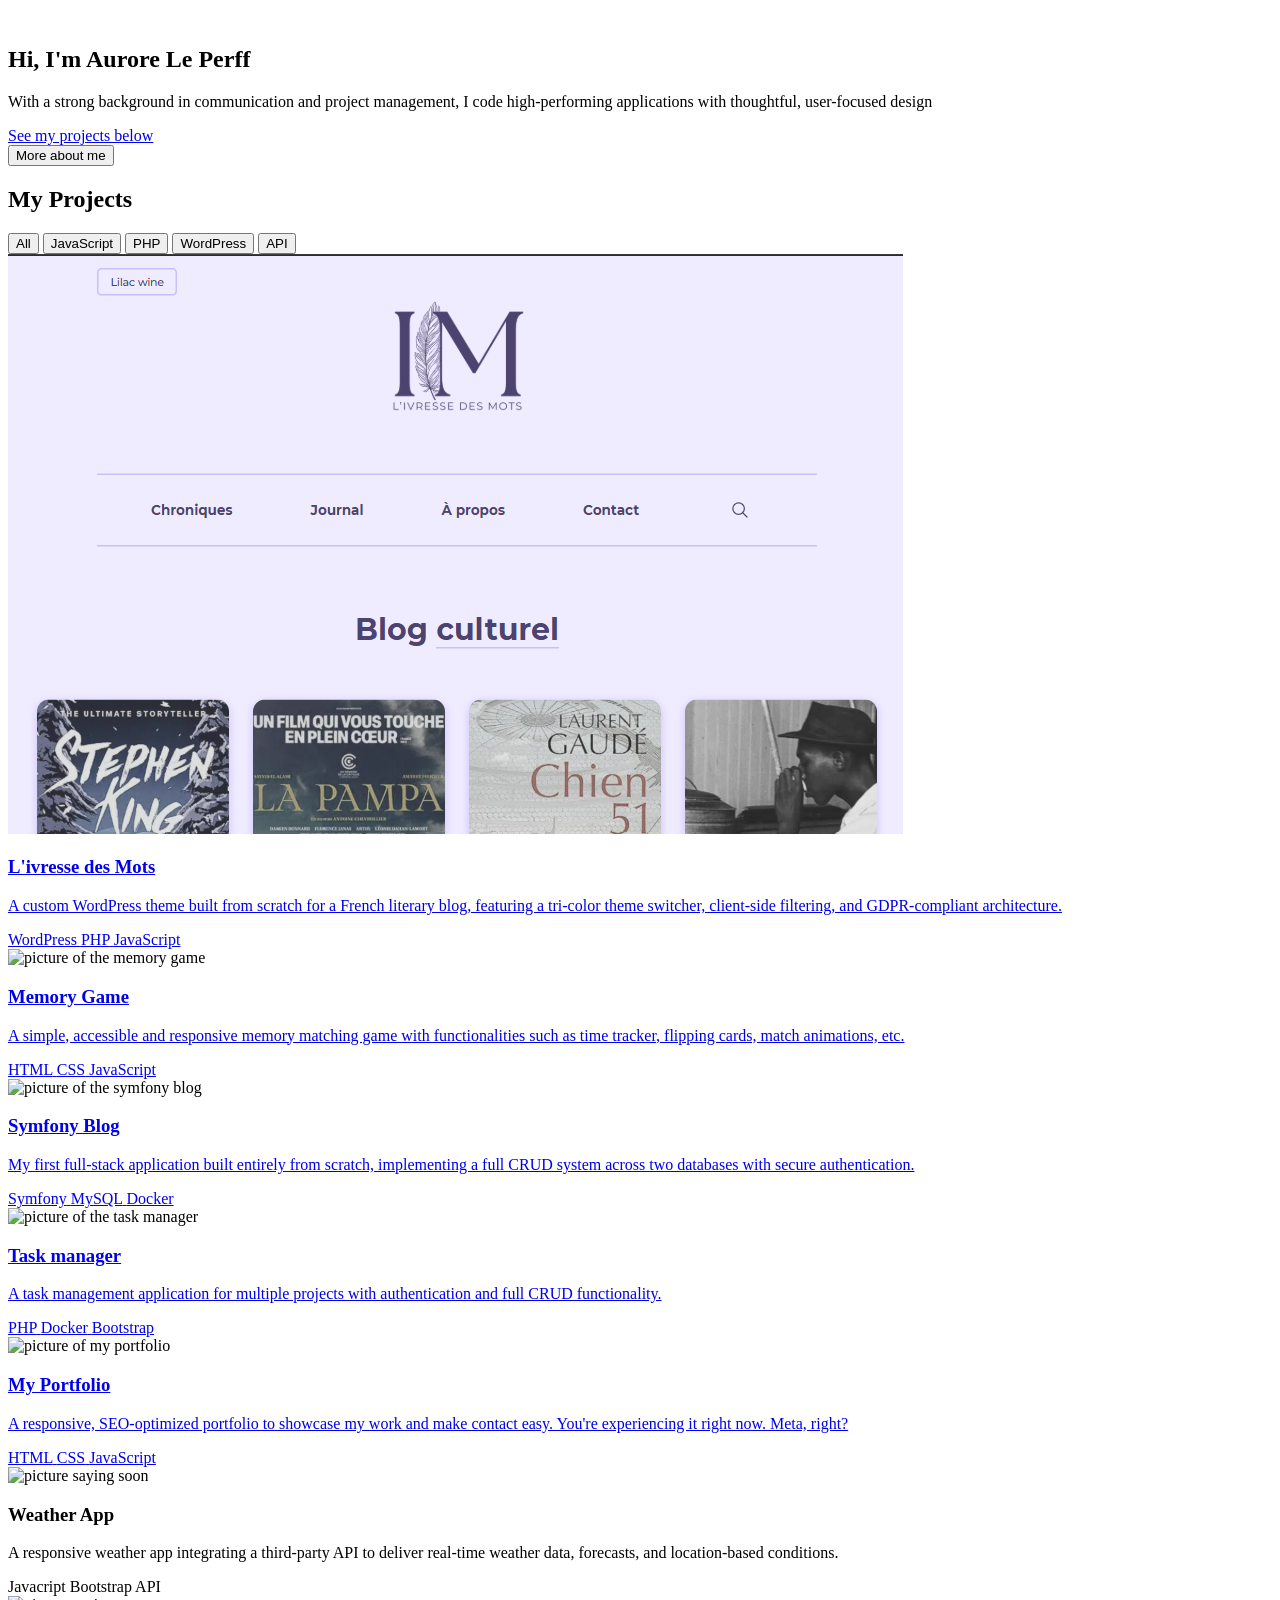
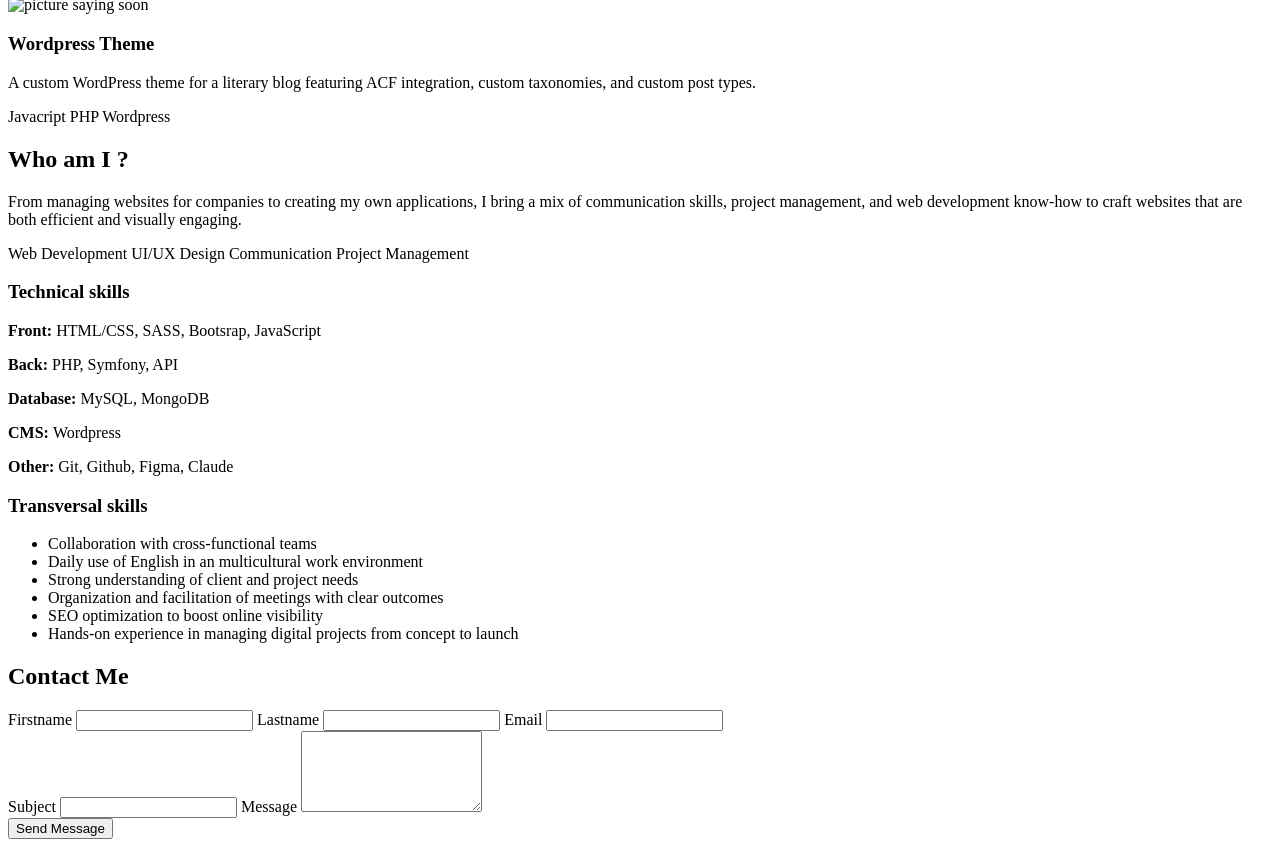
==== index.html @ a6170eb9 "ADDED: new project - Worpress Theme" ====
<!DOCTYPE html>
<html lang="en">
<head>
    <meta charset="UTF-8">
    <meta name="viewport" content="width=device-width, initial-scale=1.0">
    <title>Aurore Le Perff | Web Developer Portfolio</title>
    <meta name="description" content="Discover how Aurore Le Perff brings modern, high-performance websites to life through elegant web development.">
    <meta property="og:title" content="Aurore Le Perff - Web Developer Portfolio">
    <meta property="og:description" content="Web Developer based in Compiègne and Paris. Explore my projects and get in touch.">
    <meta property="og:image" content="https://aurorelp.github.io/assets/img/preview_1200x630.png">
    <meta property="og:url" content="https://aurorelp.github.io/">
    <meta property="og:type" content="website">
    <meta property="og:locale" content="fr_FR">
    <meta name="theme-color" content="#2B4743">

    
      <!-- Sécurité : Politique de contenu -->
    <meta http-equiv="Content-Security-Policy"
      content="
        script-src 'self' https://www.google.com https://www.gstatic.com https://cdn.emailjs.com https://unpkg.com 'unsafe-inline';
        style-src 'self' 'unsafe-inline' https://fonts.googleapis.com;
        font-src https://fonts.gstatic.com;
        img-src 'self' data: https:;
        frame-src https://www.google.com https://www.gstatic.com;
      ">


    <!-- Empêcher le MIME-type sniffing -->
    <meta http-equiv="X-Content-Type-Options" content="nosniff">

    <!-- Désactiver le DNS prefetching -->
    <meta http-equiv="x-dns-prefetch-control" content="off">

    <meta name="twitter:card" content="summary_large_image">
    <meta name="twitter:title" content="Aurore Le Perff - Web Developer">
    <meta name="twitter:description" content="Web Developer Portfolio">
    <meta name="twitter:image" content="https://aurorelp.github.io/assets/img/preview_1200x630.webp">

    <link rel="canonical" href="https://aurorelp.github.io/">
    <link rel="icon" href="../assets/img/logo-AL-white.png">

    <link rel="stylesheet" href="./assets/css/main.css">
    <link rel="preconnect" href="https://fonts.googleapis.com">
    <link rel="preconnect" href="https://fonts.gstatic.com" crossorigin>
    <link href="https://fonts.googleapis.com/css2?family=Ubuntu:ital,wght@0,300;0,400;0,500;0,700;1,300;1,400;1,500;1,700&display=swap" rel="stylesheet">

</head>
<body>
    <!-- HEADER PLACEHOLDER -->
    <div id="header-placeholder"></div>

    <main>
        <section id="hero" class="hero">
            <div class="container">
                <div class="hero__content">
                    <img src="./assets/img/accolades.webp" alt="" class="hero__image" loading="lazy">
                    <div class="hero-introduction">
                        <h1>Hi, I'm Aurore Le Perff</h1>
                        <p>With a strong background in communication and project management, I code high-performing applications with thoughtful, user-focused design</p>
                        <div class="hero-links">
                            <div>
                                <a href="#projects" class="work-link">See my projects below</a>
                            </div>
                            <div>
                                <a href="#about">
                                    <button class="btn">More about me</button>
                                </a>
                            </div>
                            
                        </div>
                    </div>
                    
                </div>
            </div>
        </section>
        <section id="projects" class="projects">
            <h2>My Projects</h2>
            <!-- Filter Buttons -->
            <div class="filter-buttons">
                <button class="filter-btn active" data-filter="all">All</button>
                <button class="filter-btn" data-filter="javascript">JavaScript</button>
                <button class="filter-btn" data-filter="php">PHP</button>
                <button class="filter-btn" data-filter="wordpress">WordPress</button>
                <button class="filter-btn" data-filter="api">API</button>
            </div>
            <!-- Projects grid -->
                <div class="projects__grid">
                    <div class="project-card" data-tags="wordpress,php,javascript,mysql">
                    <img src="./assets/img/wordpressTheme/livressedesmots-accueil.png" alt="screenshot of L'Ivresse des Mots literary blog" loading="lazy">
                    <a href="./projects/wordpress-theme.html">
                        <div class="card-content">
                            <h3>L'ivresse des Mots</h3>
                            <p>A custom WordPress theme built from scratch for a French literary blog, featuring a tri-color theme switcher, client-side filtering, and GDPR-compliant architecture.</p>
                            <div class="tags">
                                <span>WordPress</span>
                                <span>PHP</span>
                                <span>JavaScript</span>
                            </div>
                        </div>
                    </a>
                </div>
                <div class="project-card" data-tags="html,css,javascript">
                        <img src="./assets/img//memorygame/memorygame_playing.png" alt="picture of the memory game" loading="lazy">
                        <a href="./projects/memorygame.html">
                            <div class="card-content">
                                <h3>Memory Game</h3>
                                <p>A simple, accessible and responsive memory matching game with functionalities such as time tracker, flipping cards, match animations, etc.</p>
                                <div class="tags">
                                    <span>HTML</span>
                                    <span>CSS</span>
                                    <span>JavaScript</span>
                                </div>
                            </div>
                        </a>
                        
                </div>
                <div class="project-card" data-tags="symfony,mysql,docker,php">
                        <img src="./assets/img/symfonyBlog/codebyaurore_dashboard.png" alt="picture of the symfony blog" loading="lazy">
                        <a href="./projects/symfony-blog.html">
                            <div class="card-content">
                                <h3> Symfony Blog</h3>
                                <p>My first full-stack application built entirely from scratch, implementing a full CRUD system across two databases with secure authentication.</p>
                                <div class="tags">
                                    <span>Symfony</span>
                                    <span>MySQL</span>
                                    <span>Docker</span>
                                </div>
                            </div>
                        </a>
                </div>
                <div class="project-card" data-tags="php,docker,bootstrap">
                        <img src="./assets/img/taskmanager/checkit_homepage.png" alt="picture of the task manager" loading="lazy">
                        <a href="./projects/taskmanager.html"> 
                            <div class="card-content">
                                <h3>Task manager</h3>
                                <p>A task management application for multiple projects with authentication and full CRUD functionality.</p>
                                <div class="tags">
                                    <span>PHP</span>
                                    <span>Docker</span>
                                    <span>Bootstrap</span>
                                </div>
                            </div>
                        </a>
                </div>
                <div class="project-card" data-tags="html,css,javascript">
                        <img src="./assets/img/portfolio/portfoliohero.png" alt="picture of my portfolio" loading="lazy">
                        <a href="./projects/my-portfolio.html">
                            <div class="card-content">
                                <h3>My Portfolio</h3>
                                <p>A responsive, SEO-optimized portfolio to showcase my work and make contact easy. You're experiencing it right now. Meta, right? </p>
                                <div class="tags">
                                    <span>HTML</span>
                                    <span>CSS</span>
                                    <span>JavaScript</span>
                                </div>
                            </div>
                        </a>
                </div>
                <div class="project-card" data-tags="javascript,bootstrap,api">
                        <img src="./assets/img/SOON.webp" alt="picture saying soon" loading="lazy">
                        <div class="card-content">
                            <h3>Weather App</h3>
                            <p>A responsive weather app integrating a third-party API to deliver real-time weather data, forecasts, and location-based conditions.</p>
                            <div class="tags">
                                <span>Javacript</span>
                                <span>Bootstrap</span>
                                <span>API</span>
                            </div>
                        </div>
                </div>
                <div class="project-card" data-tags="javascript,php,wordpress">
                        <img src="./assets/img/SOON.webp" alt="picture saying soon" loading="lazy">
                        <div class="card-content">
                            <h3>Wordpress Theme</h3>
                            <p>A custom WordPress theme for a literary blog featuring ACF integration, custom taxonomies, and custom post types.</p>
                            <div class="tags">
                                <span>Javacript</span>
                                <span>PHP</span>
                                <span>Wordpress</span>
                            </div>
                        </div>
                </div>
            </div>
        </section>
        <section id="about" class="about">
            <h2>Who am I ?</h2>
            <div class="container about-container">
            <!-- INTRO -->
            <div class="about-intro">
                <p>From managing websites for companies to creating my own applications, I bring a mix of communication skills, project management, and web development know-how to craft websites that are both efficient and visually engaging.</p>
            </div>

            <!-- SKILLS -->
            <div class="about-skills">
                <span>Web Development</span>
                <span>UI/UX Design</span>
                <span>Communication</span>
                <span>Project Management</span>
            </div>

            <!-- TIMELINE -->
            <div class="about-competences">
                <div class="technical">
                    <h3>Technical skills</h3>
                    <p><strong>Front: </strong>HTML/CSS, SASS, Bootsrap, JavaScript</p>
                    <p><strong>Back: </strong>PHP, Symfony, API</p>
                    <p><strong>Database: </strong>MySQL, MongoDB</p>
                    <p><strong>CMS: </strong>Wordpress</p>
                    <p><strong>Other: </strong>Git, Github, Figma, Claude</p>
                </div>
                <div class="transversal">
                    <h3>Transversal skills</h3>
                    <ul>
                        <li>Collaboration with cross-functional teams</li>
                        <li>Daily use of English in an multicultural work environment</li>
                        <li>Strong understanding of client and project needs</li>
                        <li>Organization and facilitation of meetings with clear outcomes</li>
                        <li>SEO optimization to boost online visibility</li>
                        <li>Hands-on experience in managing digital projects from concept to launch</li>
                    </ul>
                </div>
            </div>
        </div>
        </section>
        <section id="contact" class="contact">
            <h2>Contact Me</h2>
            <div class="contact-container">
                <form action="#contact" method="post" class="contact-form" id="contact-form">
                    <div class="container-left">
                        <!-- 🪤 Champ honeypot caché (ne pas renommer en "honeypot") -->
                        <input type="text" id="website_url" name="website_url" autocomplete="off" tabindex="-1" aria-hidden="true" style="position:absolute;left:-9999px;width:1px;height:1px;">
                        <!-- ⏱️ Champ pour enregistrer le moment du chargement -->
                        <input type="hidden" id="form_start" name="form_start">

                        <label for="firstname">Firstname</label>
                        <input type="text" id="firstname" name="firstname" required>

                        <label for="lastname">Lastname</label>
                        <input type="text" id="lastname" name="lastname" required>

                        <label for="email">Email</label>
                        <input type="email" id="email" name="email" required>
                    </div>
                    <div class="container-right">
                        <label for="subject">Subject</label>
                        <input type="text" id="subject" name="subject" required>

                        <label for="message">Message</label>
                        <textarea id="message" name="message" rows="5" required></textarea>
                    </div>

                    <div class="g-recaptcha" data-sitekey="6LcdfgQsAAAAAHkgdmw9Fck-X_LQcbcW0Wey7194"></div>

                    <button type="submit" class="btn">Send Message</button>
                    <!-- Message utilisateur -->
                    <p id="form-message" class="hidden"></p>
                    
                </form>
            </div>
        </section>   
    </main>
    <!-- FOOTER PLACEHOLDER -->
    <div id="footer-placeholder"></div>

    <script src="./assets/js/layout.js"></script>
    <script src="./assets/js/section-indicator.js"></script>
    <script src="./assets/js/filter-projects.js"></script>
    <script src="./assets/js/contact-form.js"></script>
    <script src="https://www.google.com/recaptcha/api.js" async defer></script>
    <script type="module" src="https://unpkg.com/ionicons@7.1.0/dist/ionicons/ionicons.esm.js"></script>
    <script nomodule src="https://unpkg.com/ionicons@7.1.0/dist/ionicons/ionicons.js"></script>
    <script src="https://cdn.emailjs.com/sdk/4.0.0/email.min.js"></script>
    <script type="text/javascript">
    (function() {
        emailjs.init("fWfJhLGgGoxllEzfA");
    })();
    </script>
</body>
</html>
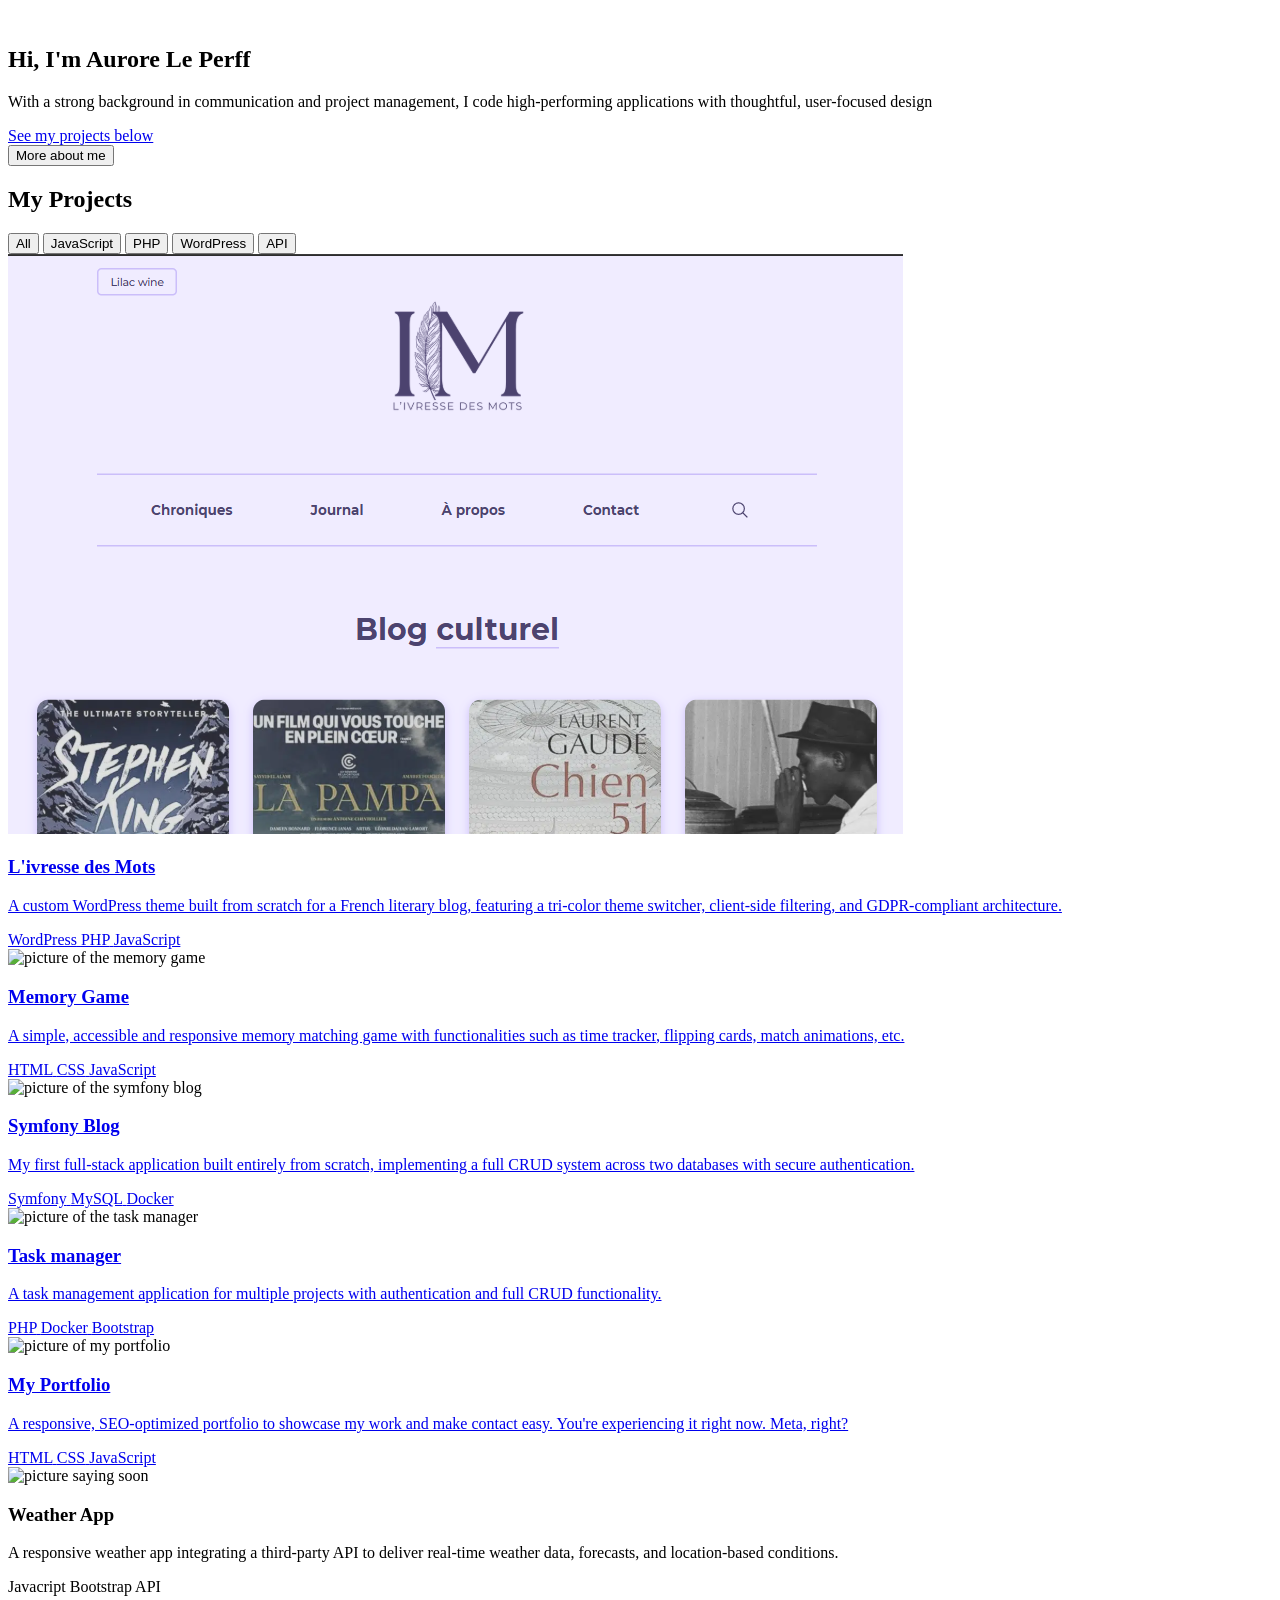
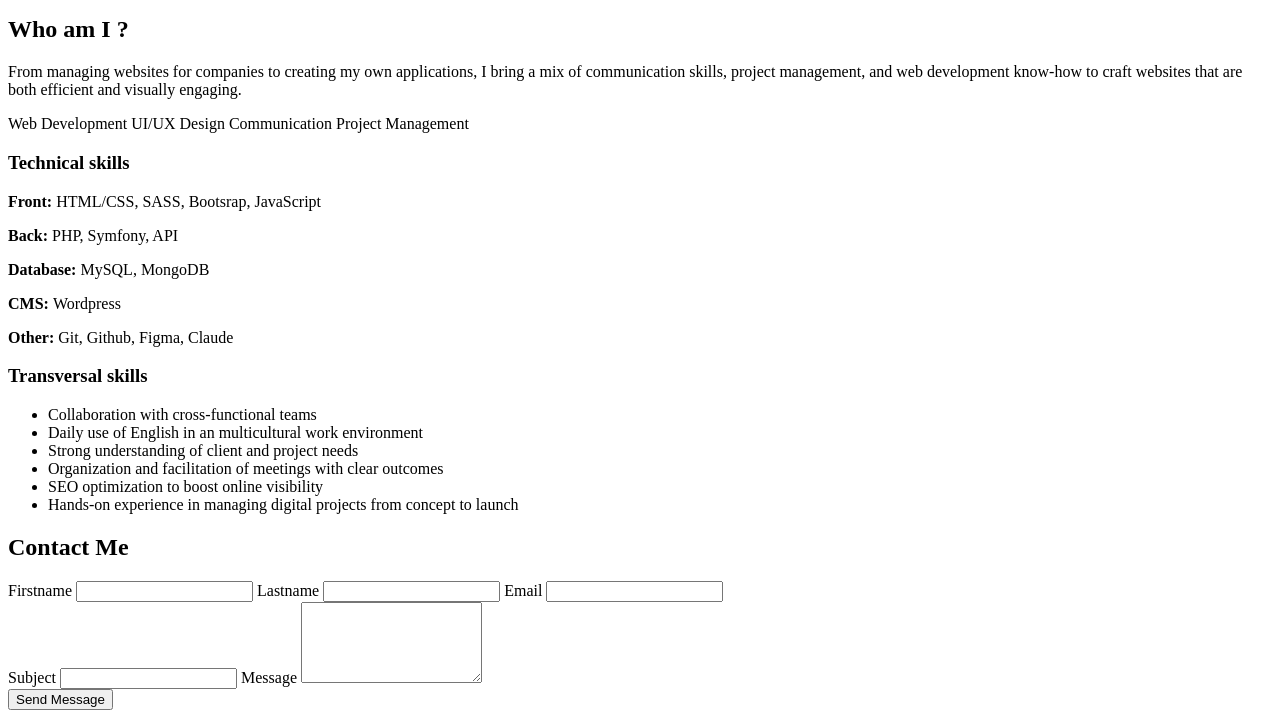
==== commit eb378606: "FIX: removed a section" ====
--- a/index.html
+++ b/index.html
@@ -165,18 +165,6 @@
                                 <span>Javacript</span>
                                 <span>Bootstrap</span>
                                 <span>API</span>
-                            </div>
-                        </div>
-                </div>
-                <div class="project-card" data-tags="javascript,php,wordpress">
-                        <img src="./assets/img/SOON.webp" alt="picture saying soon" loading="lazy">
-                        <div class="card-content">
-                            <h3>Wordpress Theme</h3>
-                            <p>A custom WordPress theme for a literary blog featuring ACF integration, custom taxonomies, and custom post types.</p>
-                            <div class="tags">
-                                <span>Javacript</span>
-                                <span>PHP</span>
-                                <span>Wordpress</span>
                             </div>
                         </div>
                 </div>
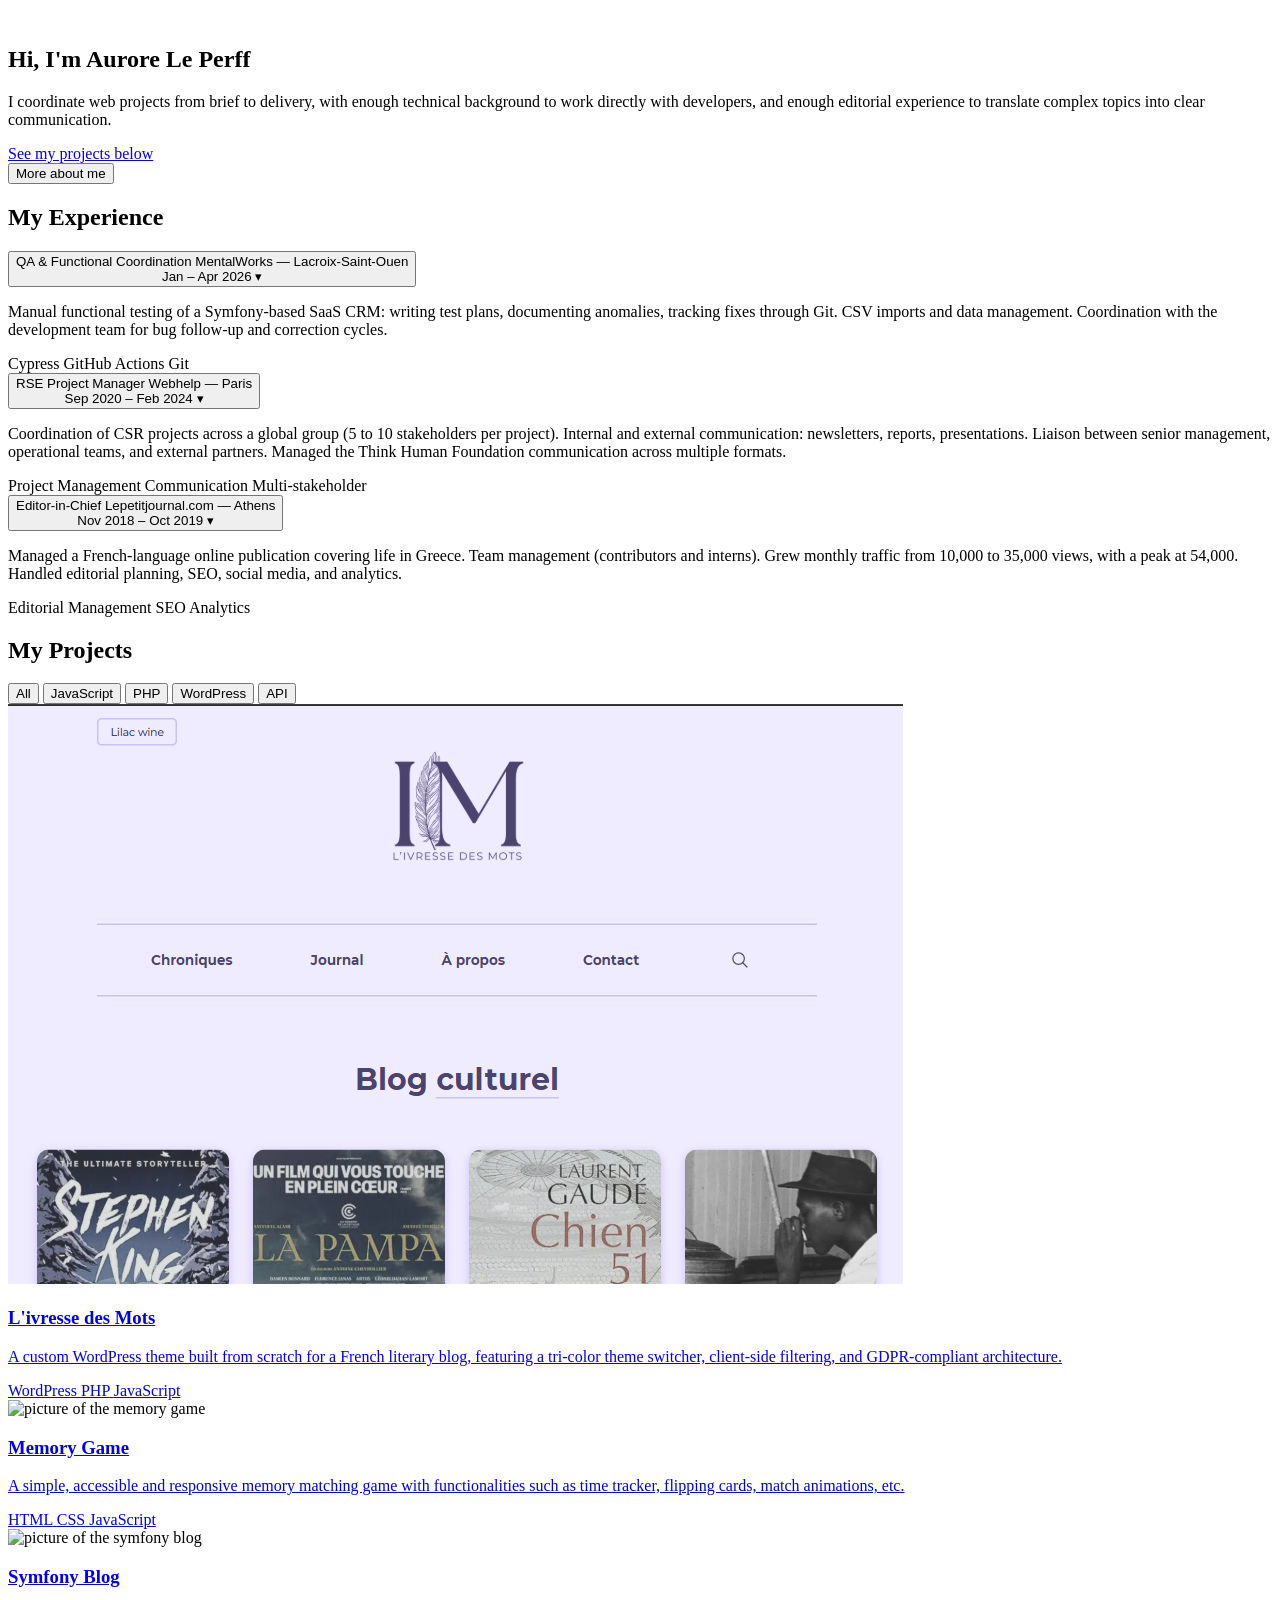
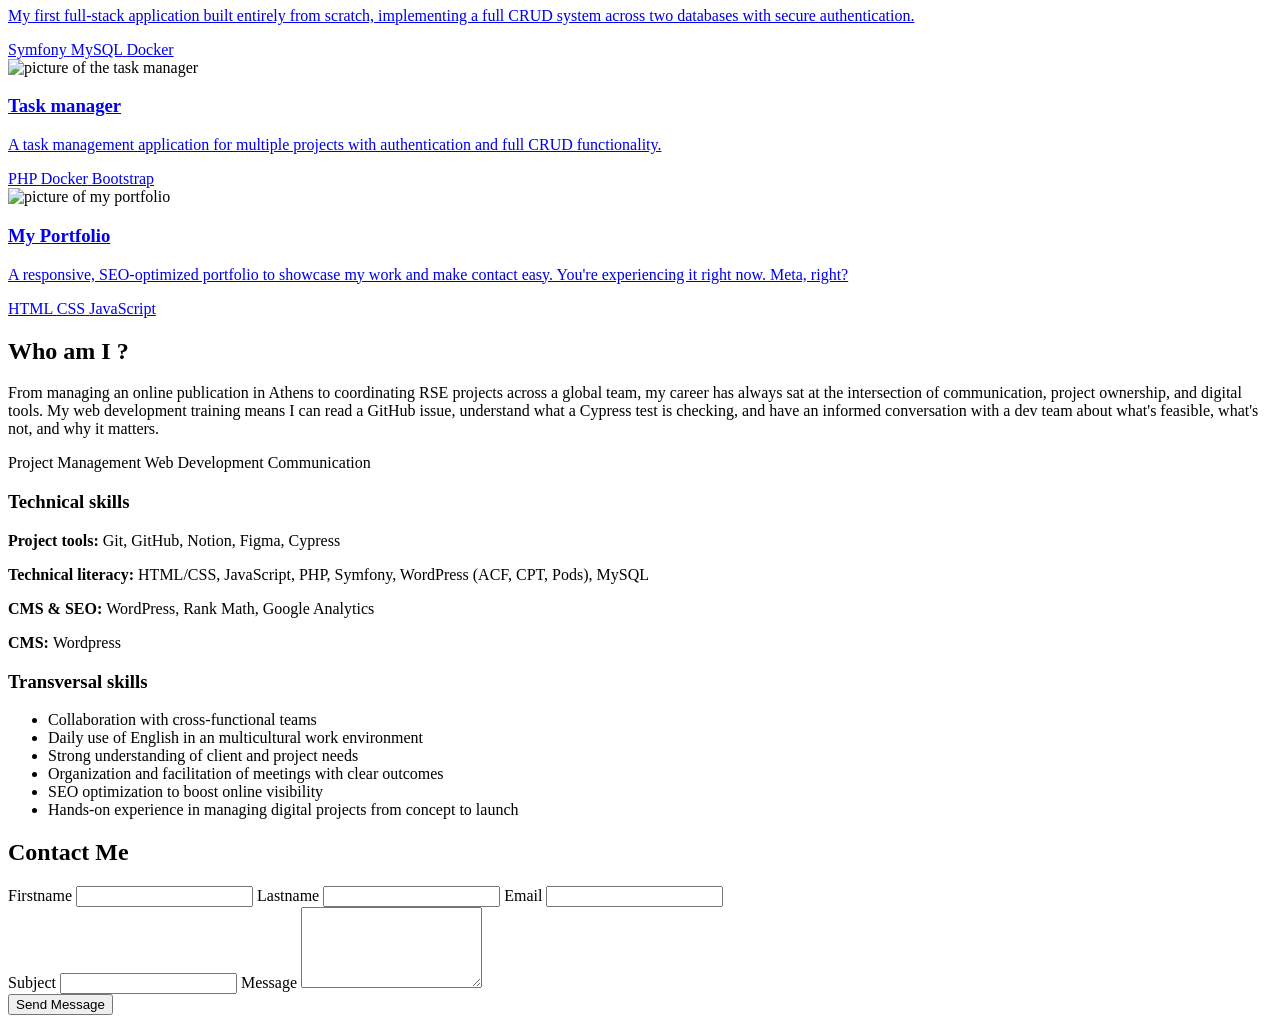
==== commit 8d261cf0: "FIX: updated page and added missions section" ====
--- a/index.html
+++ b/index.html
@@ -3,10 +3,10 @@
 <head>
     <meta charset="UTF-8">
     <meta name="viewport" content="width=device-width, initial-scale=1.0">
-    <title>Aurore Le Perff | Web Developer Portfolio</title>
-    <meta name="description" content="Discover how Aurore Le Perff brings modern, high-performance websites to life through elegant web development.">
-    <meta property="og:title" content="Aurore Le Perff - Web Developer Portfolio">
-    <meta property="og:description" content="Web Developer based in Compiègne and Paris. Explore my projects and get in touch.">
+    <title>Aurore Le Perff | Web Project Manager & Functional Coordinator</title>
+    <meta name="description" content="Web project manager based near Compiègne and Paris. Editorial coordination, QA, functional administration — with a technical background in web development.">
+    <meta property="og:title" content="Aurore Le Perff - Web Project Manager Portfolio">
+    <meta property="og:description" content="Web project manager based near Compiègne and Paris. Editorial coordination, QA, functional administration — with a technical background in web development.">
     <meta property="og:image" content="https://aurorelp.github.io/assets/img/preview_1200x630.png">
     <meta property="og:url" content="https://aurorelp.github.io/">
     <meta property="og:type" content="website">
@@ -56,7 +56,7 @@
                     <img src="./assets/img/accolades.webp" alt="" class="hero__image" loading="lazy">
                     <div class="hero-introduction">
                         <h1>Hi, I'm Aurore Le Perff</h1>
-                        <p>With a strong background in communication and project management, I code high-performing applications with thoughtful, user-focused design</p>
+                        <p>I coordinate web projects from brief to delivery, with enough technical background to work directly with developers, and enough editorial experience to translate complex topics into clear communication.</p>
                         <div class="hero-links">
                             <div>
                                 <a href="#projects" class="work-link">See my projects below</a>
@@ -71,6 +71,81 @@
                     </div>
                     
                 </div>
+            </div>
+        </section>
+        <section id="missions" class="missions">
+            <h2>My Experience</h2>
+            <div class="missions__list">
+
+                <div class="mission-item">
+                <button class="mission-trigger" aria-expanded="false">
+                    <div class="mission-trigger__left">
+                    <span class="mission-title">QA & Functional Coordination</span>
+                    <span class="mission-company">MentalWorks — Lacroix-Saint-Ouen</span>
+                    </div>
+                    <div class="mission-trigger__right">
+                    <span class="mission-date">Jan – Apr 2026</span>
+                    <span class="mission-arrow">▾</span>
+                    </div>
+                </button>
+                <div class="mission-body">
+                    <div>
+                    <p>Manual functional testing of a Symfony-based SaaS CRM: writing test plans, documenting anomalies, tracking fixes through Git. CSV imports and data management. Coordination with the development team for bug follow-up and correction cycles.</p>
+                    <div class="tags">
+                    <span>Cypress</span>
+                    <span>GitHub Actions</span>
+                    <span>Git</span>
+                    </div>
+                    </div>
+                </div>
+                </div>
+
+                <div class="mission-item">
+                <button class="mission-trigger" aria-expanded="false">
+                    <div class="mission-trigger__left">
+                    <span class="mission-title">RSE Project Manager</span>
+                    <span class="mission-company">Webhelp — Paris</span>
+                    </div>
+                    <div class="mission-trigger__right">
+                    <span class="mission-date">Sep 2020 – Feb 2024</span>
+                    <span class="mission-arrow">▾</span>
+                    </div>
+                </button>
+                <div class="mission-body">
+                    <div>
+                    <p>Coordination of CSR projects across a global group (5 to 10 stakeholders per project). Internal and external communication: newsletters, reports, presentations. Liaison between senior management, operational teams, and external partners. Managed the Think Human Foundation communication across multiple formats.</p>
+                    <div class="tags">
+                    <span>Project Management</span>
+                    <span>Communication</span>
+                    <span>Multi-stakeholder</span>
+                    </div>
+                    </div>
+                </div>
+                </div>
+
+                <div class="mission-item">
+                <button class="mission-trigger" aria-expanded="false">
+                    <div class="mission-trigger__left">
+                    <span class="mission-title">Editor-in-Chief</span>
+                    <span class="mission-company">Lepetitjournal.com — Athens</span>
+                    </div>
+                    <div class="mission-trigger__right">
+                    <span class="mission-date">Nov 2018 – Oct 2019</span>
+                    <span class="mission-arrow">▾</span>
+                    </div>
+                </button>
+                <div class="mission-body">
+                    <div>
+                    <p>Managed a French-language online publication covering life in Greece. Team management (contributors and interns). Grew monthly traffic from 10,000 to 35,000 views, with a peak at 54,000. Handled editorial planning, SEO, social media, and analytics.</p>
+                    <div class="tags">
+                    <span>Editorial Management</span>
+                    <span>SEO</span>
+                    <span>Analytics</span>
+                    </div>
+                    </div>
+                </div>
+                </div>
+
             </div>
         </section>
         <section id="projects" class="projects">
@@ -156,18 +231,6 @@
                             </div>
                         </a>
                 </div>
-                <div class="project-card" data-tags="javascript,bootstrap,api">
-                        <img src="./assets/img/SOON.webp" alt="picture saying soon" loading="lazy">
-                        <div class="card-content">
-                            <h3>Weather App</h3>
-                            <p>A responsive weather app integrating a third-party API to deliver real-time weather data, forecasts, and location-based conditions.</p>
-                            <div class="tags">
-                                <span>Javacript</span>
-                                <span>Bootstrap</span>
-                                <span>API</span>
-                            </div>
-                        </div>
-                </div>
             </div>
         </section>
         <section id="about" class="about">
@@ -175,26 +238,24 @@
             <div class="container about-container">
             <!-- INTRO -->
             <div class="about-intro">
-                <p>From managing websites for companies to creating my own applications, I bring a mix of communication skills, project management, and web development know-how to craft websites that are both efficient and visually engaging.</p>
+                <p>From managing an online publication in Athens to coordinating RSE projects across a global team, my career has always sat at the intersection of communication, project ownership, and digital tools. My web development training means I can read a GitHub issue, understand what a Cypress test is checking, and have an informed conversation with a dev team about what's feasible, what's not, and why it matters.</p>
             </div>
 
             <!-- SKILLS -->
             <div class="about-skills">
+                <span>Project Management</span>
                 <span>Web Development</span>
-                <span>UI/UX Design</span>
                 <span>Communication</span>
-                <span>Project Management</span>
             </div>
 
             <!-- TIMELINE -->
             <div class="about-competences">
                 <div class="technical">
                     <h3>Technical skills</h3>
-                    <p><strong>Front: </strong>HTML/CSS, SASS, Bootsrap, JavaScript</p>
-                    <p><strong>Back: </strong>PHP, Symfony, API</p>
-                    <p><strong>Database: </strong>MySQL, MongoDB</p>
+                    <p><strong>Project tools: </strong>Git, GitHub, Notion, Figma, Cypress</p>
+                    <p><strong>Technical literacy: </strong>HTML/CSS, JavaScript, PHP, Symfony, WordPress (ACF, CPT, Pods), MySQL</p>
+                    <p><strong>CMS & SEO: </strong>WordPress, Rank Math, Google Analytics</p>
                     <p><strong>CMS: </strong>Wordpress</p>
-                    <p><strong>Other: </strong>Git, Github, Figma, Claude</p>
                 </div>
                 <div class="transversal">
                     <h3>Transversal skills</h3>
@@ -252,6 +313,7 @@
 
     <script src="./assets/js/layout.js"></script>
     <script src="./assets/js/section-indicator.js"></script>
+    <script src="./assets/js/missions.js"></script>
     <script src="./assets/js/filter-projects.js"></script>
     <script src="./assets/js/contact-form.js"></script>
     <script src="https://www.google.com/recaptcha/api.js" async defer></script>
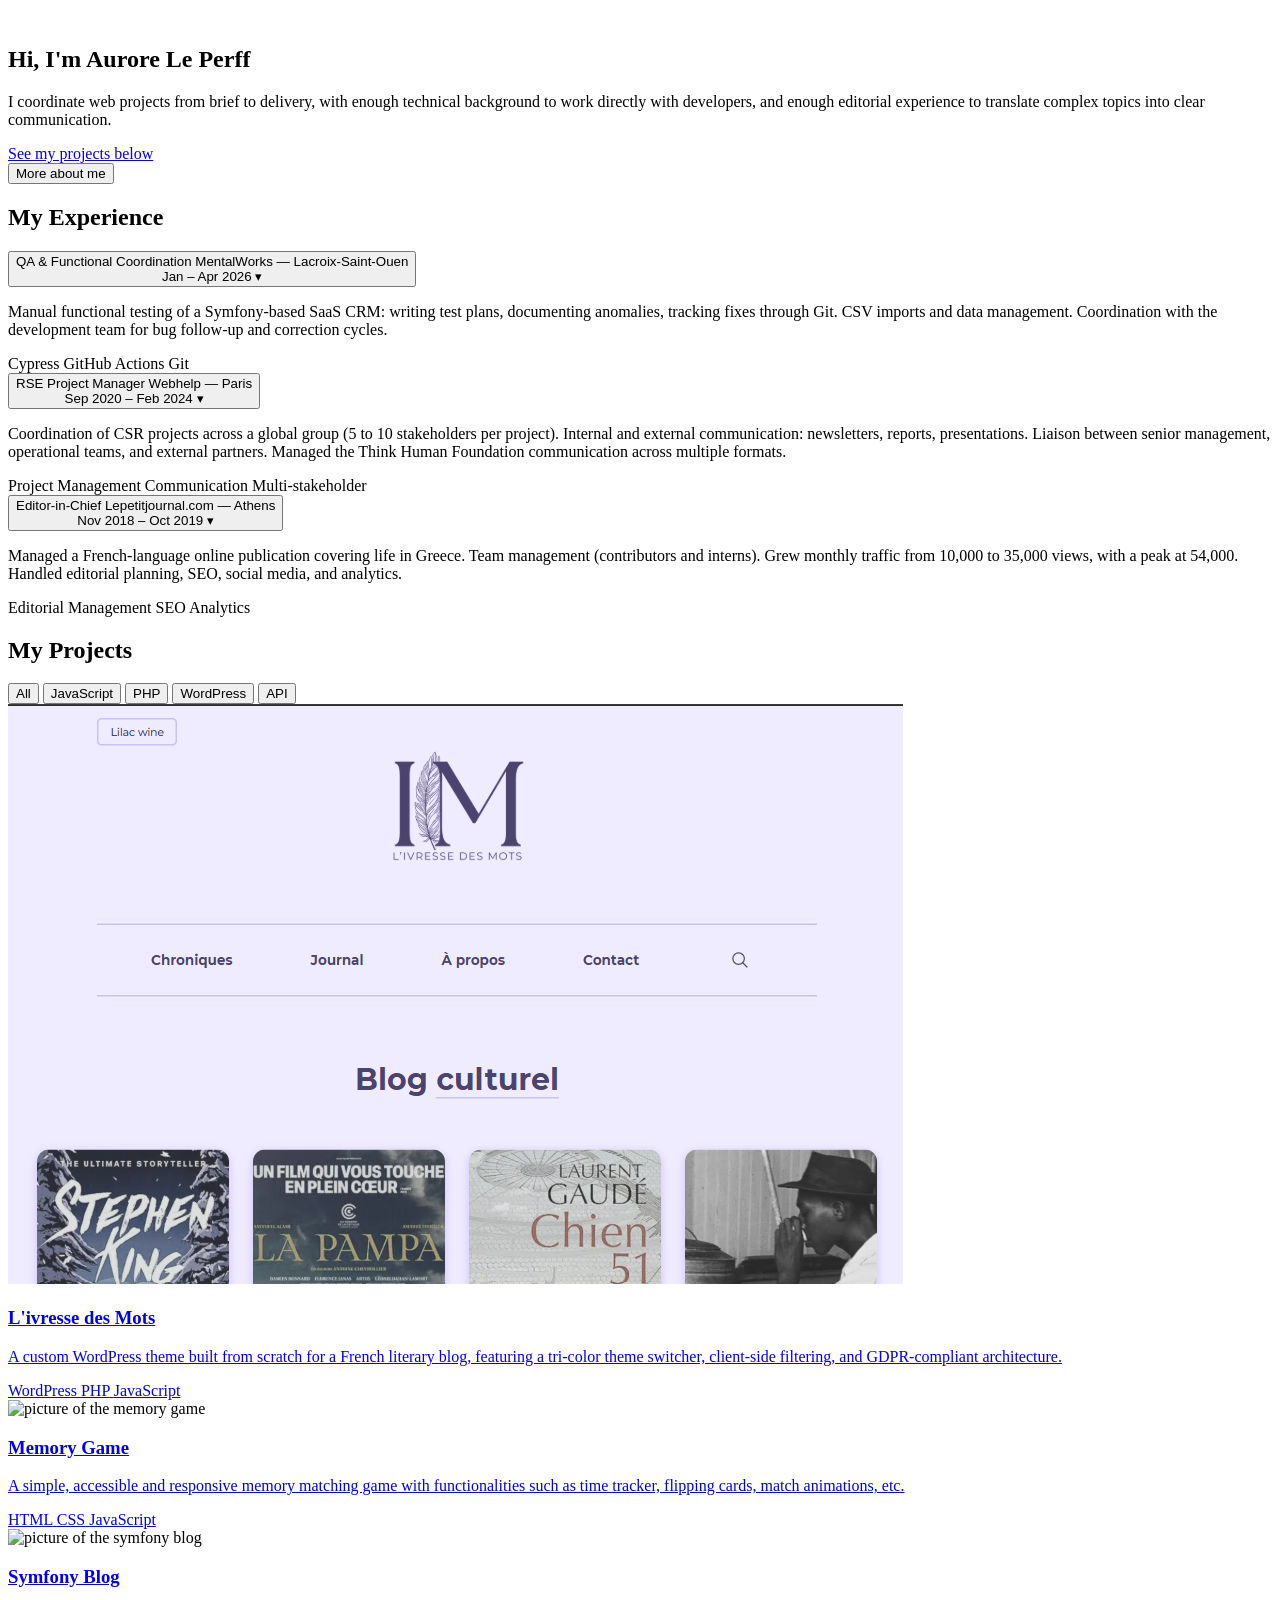
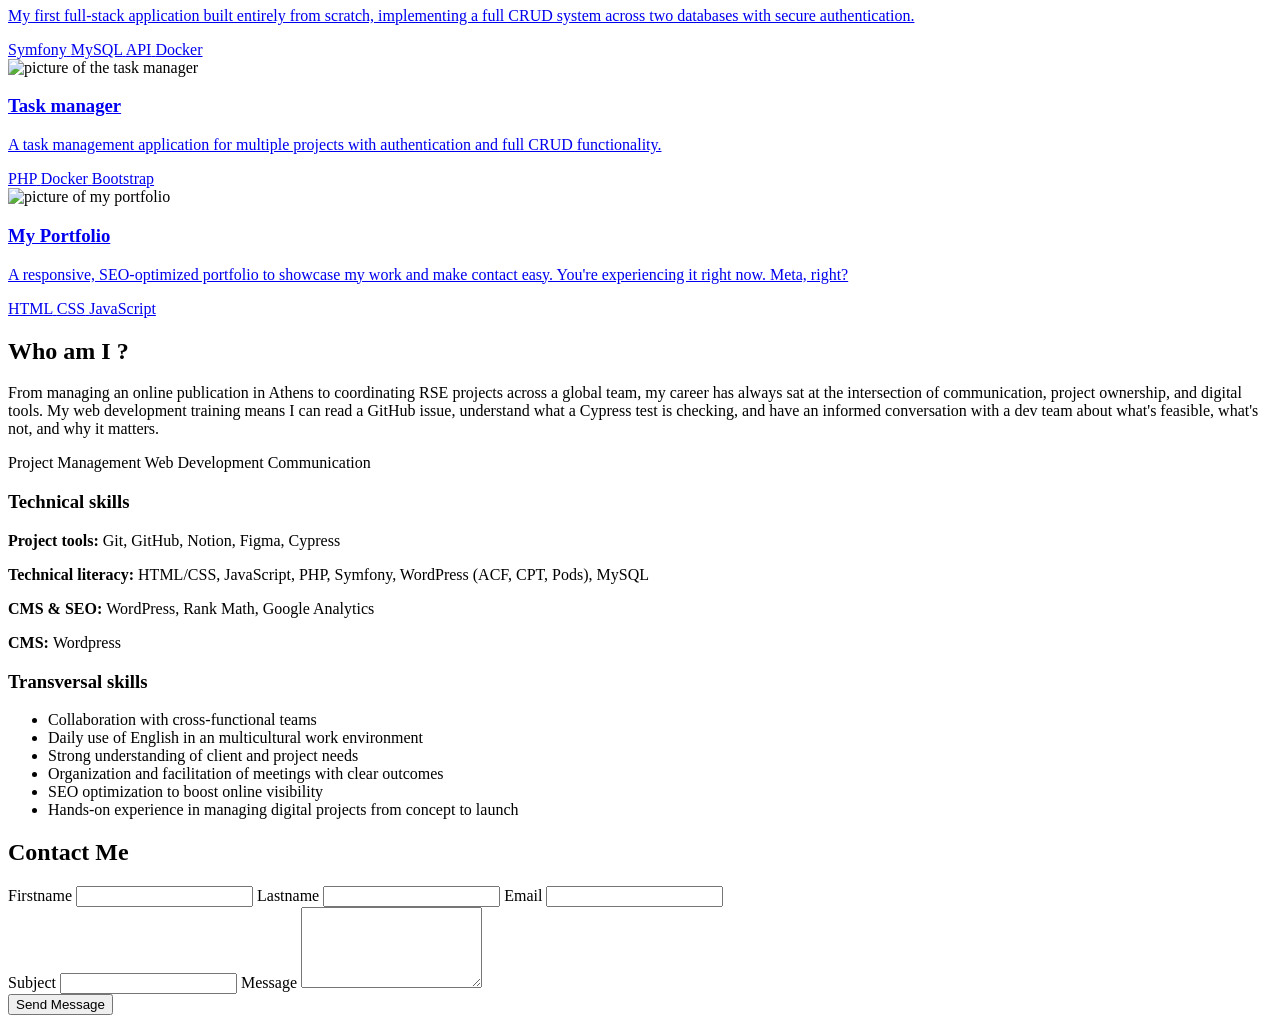
==== commit 5f35491b: "FIx: added API tag to symfony blog project" ====
--- a/index.html
+++ b/index.html
@@ -189,7 +189,7 @@
                         </a>
                         
                 </div>
-                <div class="project-card" data-tags="symfony,mysql,docker,php">
+                <div class="project-card" data-tags="symfony,mysql,docker,php,api">
                         <img src="./assets/img/symfonyBlog/codebyaurore_dashboard.png" alt="picture of the symfony blog" loading="lazy">
                         <a href="./projects/symfony-blog.html">
                             <div class="card-content">
@@ -198,6 +198,7 @@
                                 <div class="tags">
                                     <span>Symfony</span>
                                     <span>MySQL</span>
+                                    <span>API</span>
                                     <span>Docker</span>
                                 </div>
                             </div>
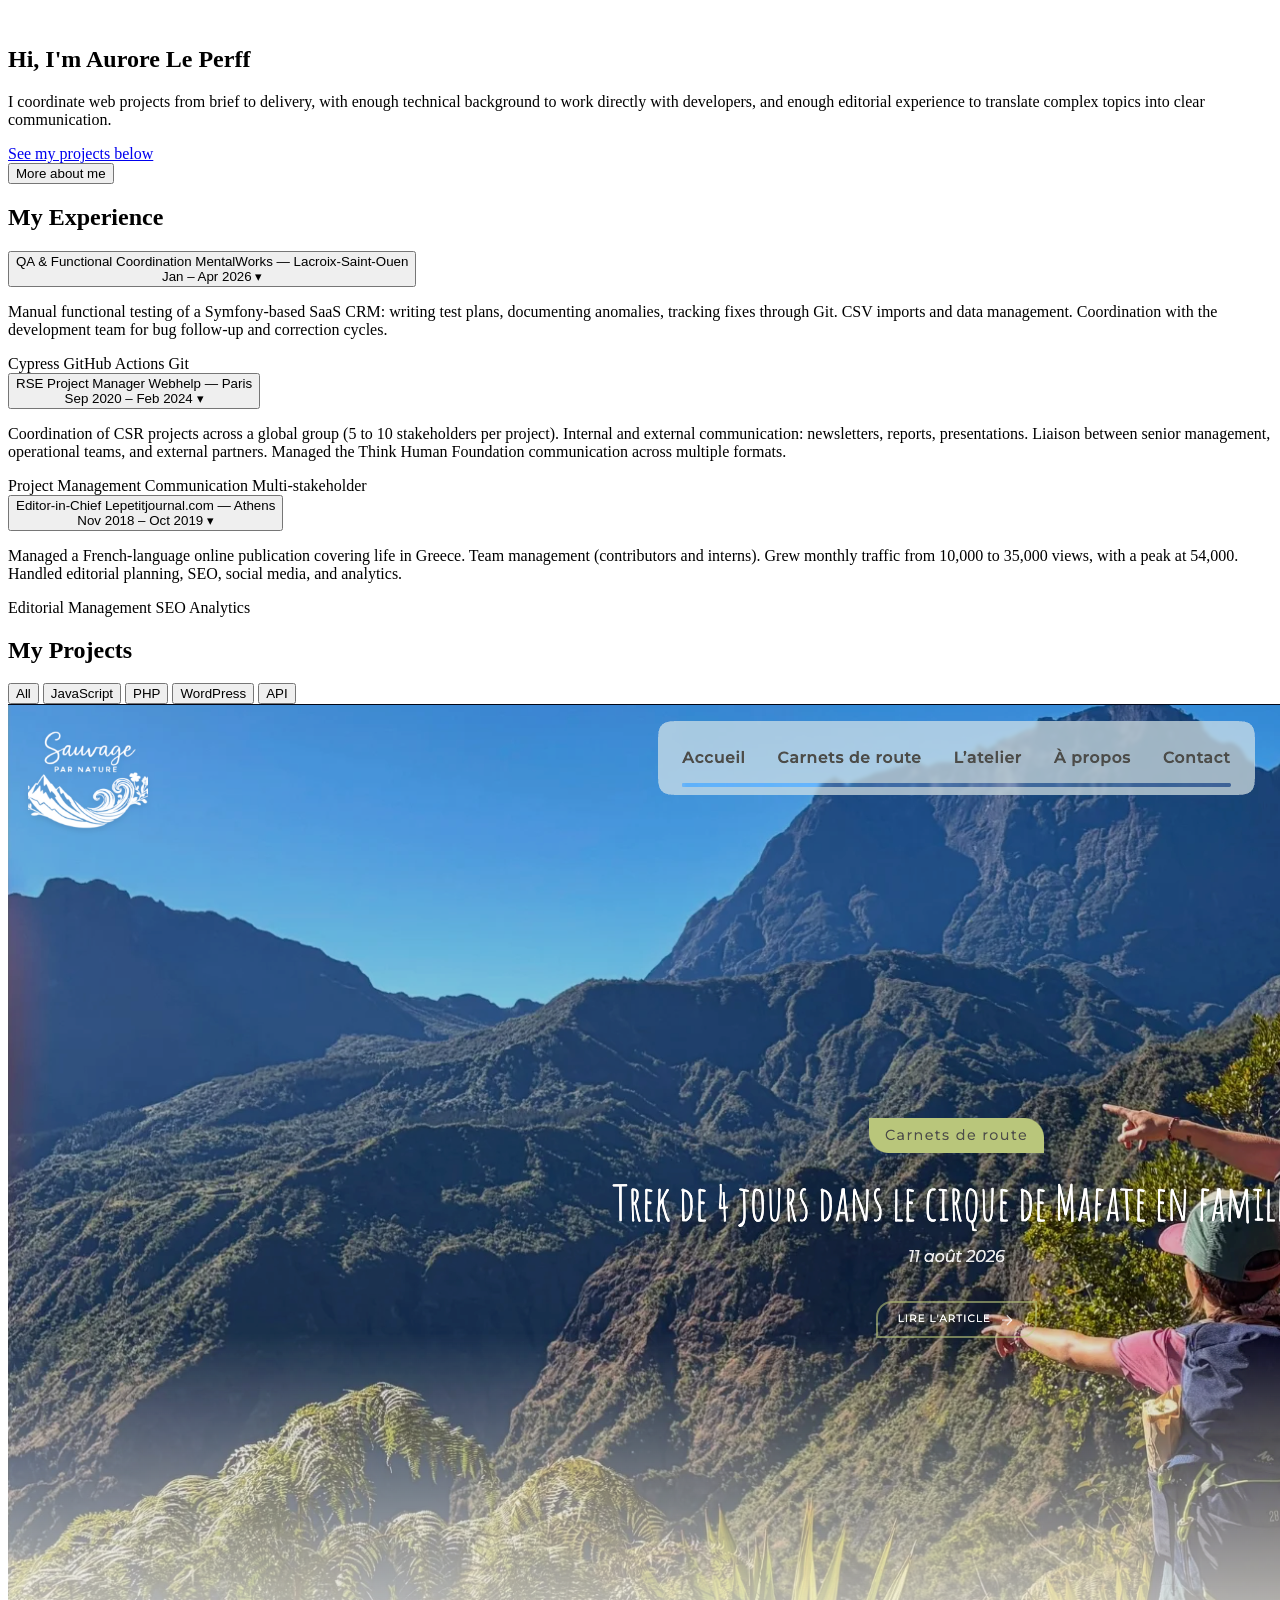
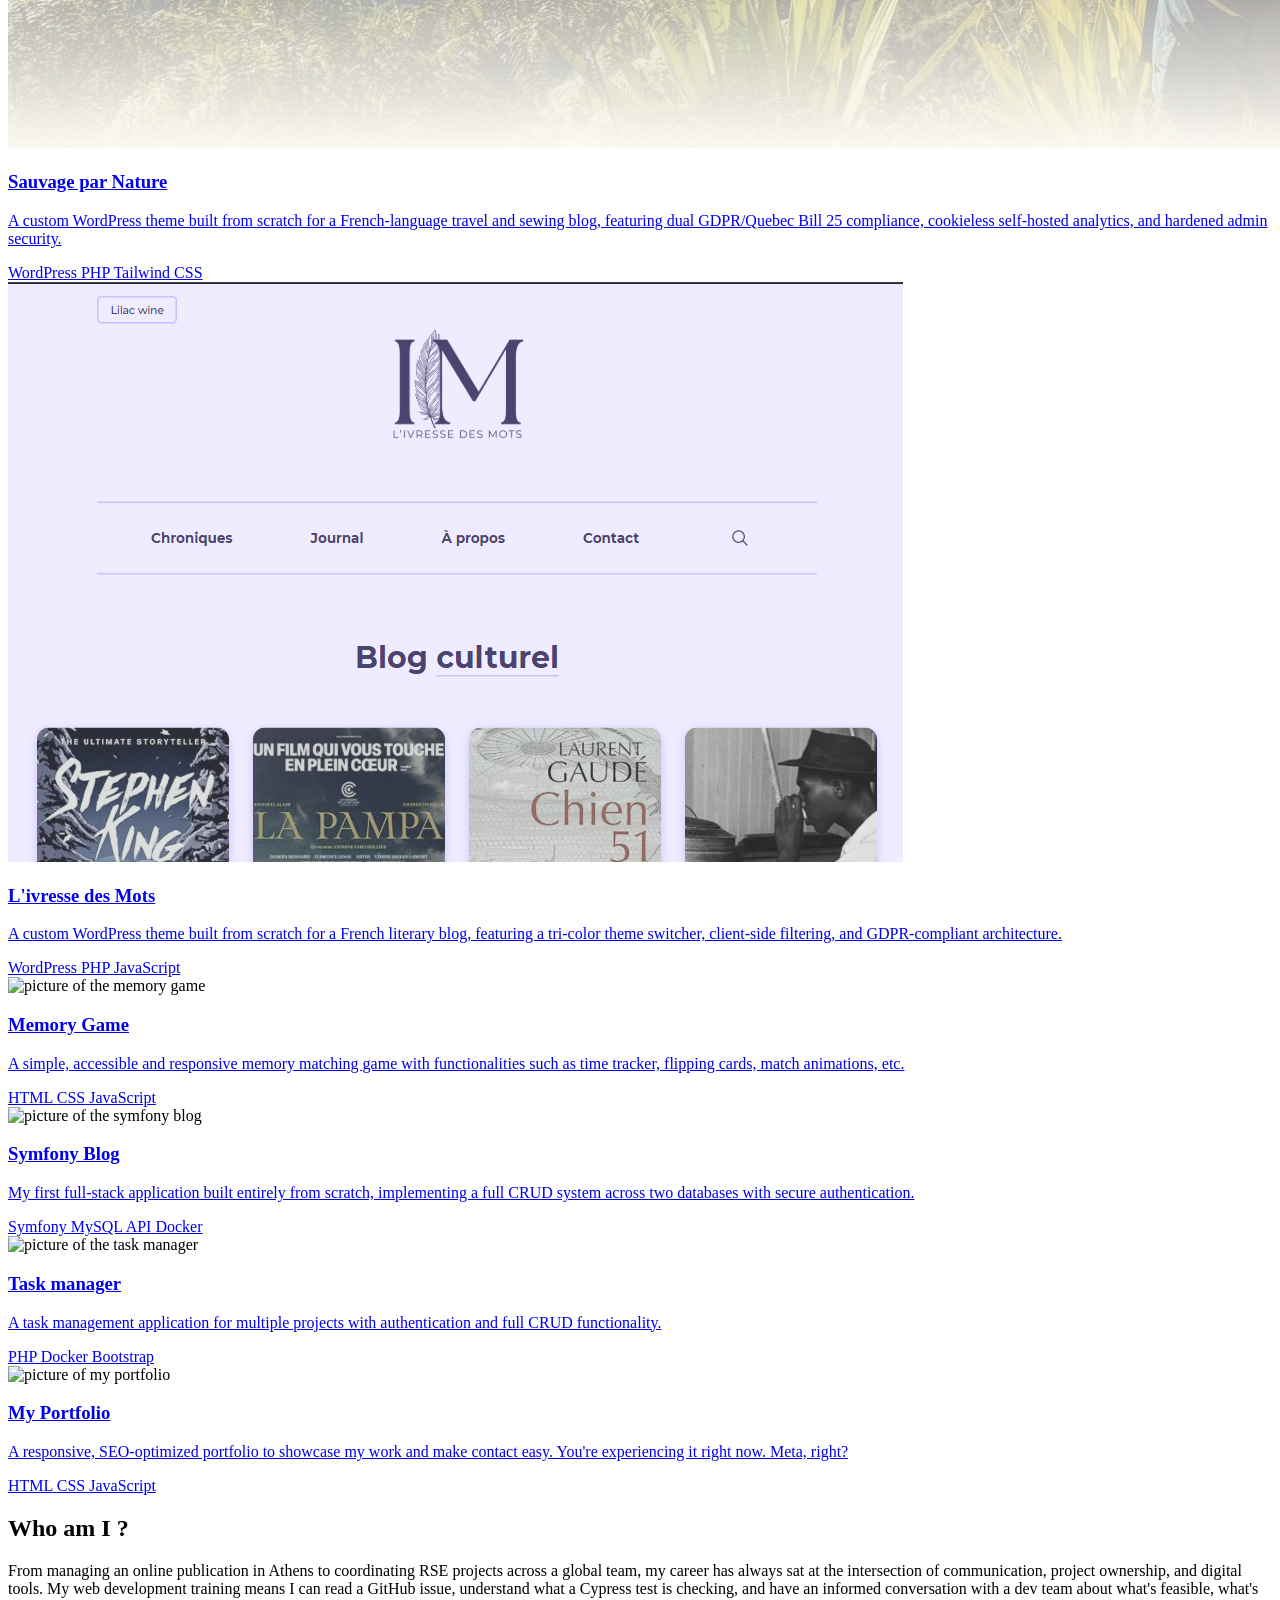
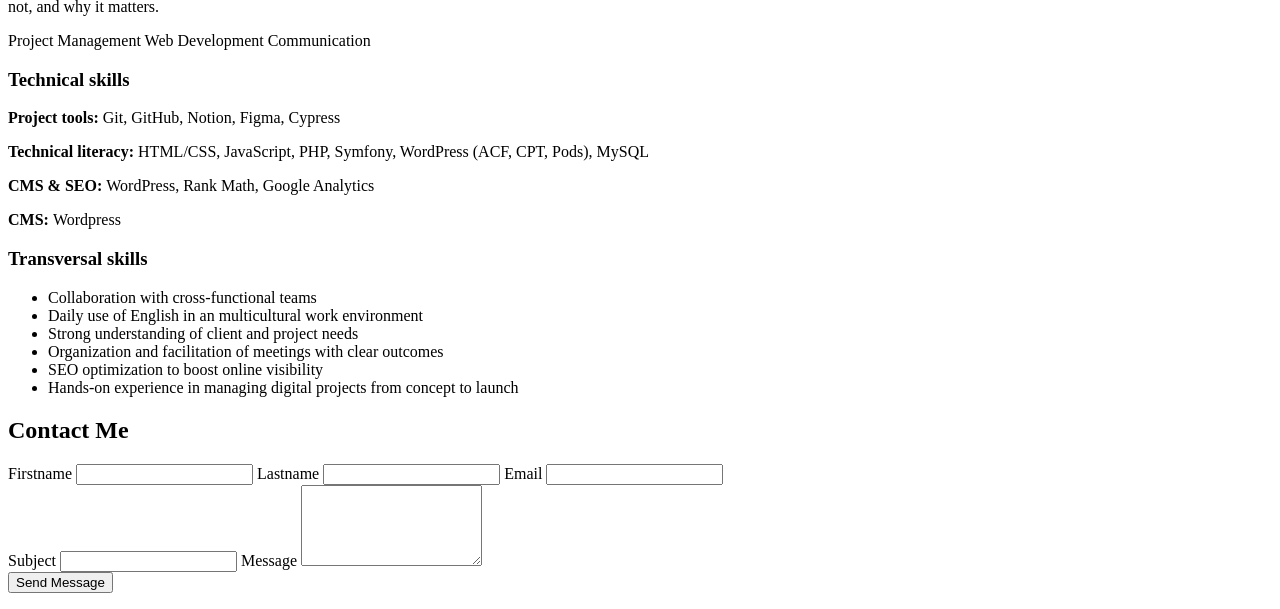
==== commit e79a59ac: "feat: added new projects to the portfolio" ====
--- a/index.html
+++ b/index.html
@@ -17,7 +17,7 @@
       <!-- Sécurité : Politique de contenu -->
     <meta http-equiv="Content-Security-Policy"
       content="
-        script-src 'self' https://www.google.com https://www.gstatic.com https://cdn.emailjs.com https://unpkg.com 'unsafe-inline';
+        script-src 'self' https://www.google.com https://www.gstatic.com https://cdn.jsdelivr.net https://unpkg.com 'unsafe-inline';
         style-src 'self' 'unsafe-inline' https://fonts.googleapis.com;
         font-src https://fonts.gstatic.com;
         img-src 'self' data: https:;
@@ -160,6 +160,20 @@
             </div>
             <!-- Projects grid -->
                 <div class="projects__grid">
+                    <div class="project-card" data-tags="wordpress,php,tailwind,javascript">
+                        <img src="./assets/img/blog-spn/accueil-spn-desktop.png" alt="screenshot of Sauvage par Nature travel and sewing blog" loading="lazy">
+                        <a href="./projects/wordpress-spn.html">
+                            <div class="card-content">
+                                <h3>Sauvage par Nature</h3>
+                                <p>A custom WordPress theme built from scratch for a French-language travel and sewing blog, featuring dual GDPR/Quebec Bill 25 compliance, cookieless self-hosted analytics, and hardened admin security.</p>
+                                <div class="tags">
+                                    <span>WordPress</span>
+                                    <span>PHP</span>
+                                    <span>Tailwind CSS</span>
+                                </div>
+                            </div>
+                        </a>
+                    </div>
                     <div class="project-card" data-tags="wordpress,php,javascript,mysql">
                     <img src="./assets/img/wordpressTheme/livressedesmots-accueil.png" alt="screenshot of L'Ivresse des Mots literary blog" loading="lazy">
                     <a href="./projects/wordpress-theme.html">
@@ -277,9 +291,7 @@
             <div class="contact-container">
                 <form action="#contact" method="post" class="contact-form" id="contact-form">
                     <div class="container-left">
-                        <!-- 🪤 Champ honeypot caché (ne pas renommer en "honeypot") -->
                         <input type="text" id="website_url" name="website_url" autocomplete="off" tabindex="-1" aria-hidden="true" style="position:absolute;left:-9999px;width:1px;height:1px;">
-                        <!-- ⏱️ Champ pour enregistrer le moment du chargement -->
                         <input type="hidden" id="form_start" name="form_start">
 
                         <label for="firstname">Firstname</label>
@@ -302,7 +314,6 @@
                     <div class="g-recaptcha" data-sitekey="6LcdfgQsAAAAAHkgdmw9Fck-X_LQcbcW0Wey7194"></div>
 
                     <button type="submit" class="btn">Send Message</button>
-                    <!-- Message utilisateur -->
                     <p id="form-message" class="hidden"></p>
                     
                 </form>
@@ -312,6 +323,12 @@
     <!-- FOOTER PLACEHOLDER -->
     <div id="footer-placeholder"></div>
 
+    <script src="https://cdn.jsdelivr.net/npm/@emailjs/browser@4/dist/email.min.js"></script>
+    <script type="text/javascript">
+    (function() {
+        emailjs.init({ publicKey: "fWfJhLGgGoxllEzfA" });
+    })();
+    </script>
     <script src="./assets/js/layout.js"></script>
     <script src="./assets/js/section-indicator.js"></script>
     <script src="./assets/js/missions.js"></script>
@@ -320,11 +337,5 @@
     <script src="https://www.google.com/recaptcha/api.js" async defer></script>
     <script type="module" src="https://unpkg.com/ionicons@7.1.0/dist/ionicons/ionicons.esm.js"></script>
     <script nomodule src="https://unpkg.com/ionicons@7.1.0/dist/ionicons/ionicons.js"></script>
-    <script src="https://cdn.emailjs.com/sdk/4.0.0/email.min.js"></script>
-    <script type="text/javascript">
-    (function() {
-        emailjs.init("fWfJhLGgGoxllEzfA");
-    })();
-    </script>
 </body>
 </html>
